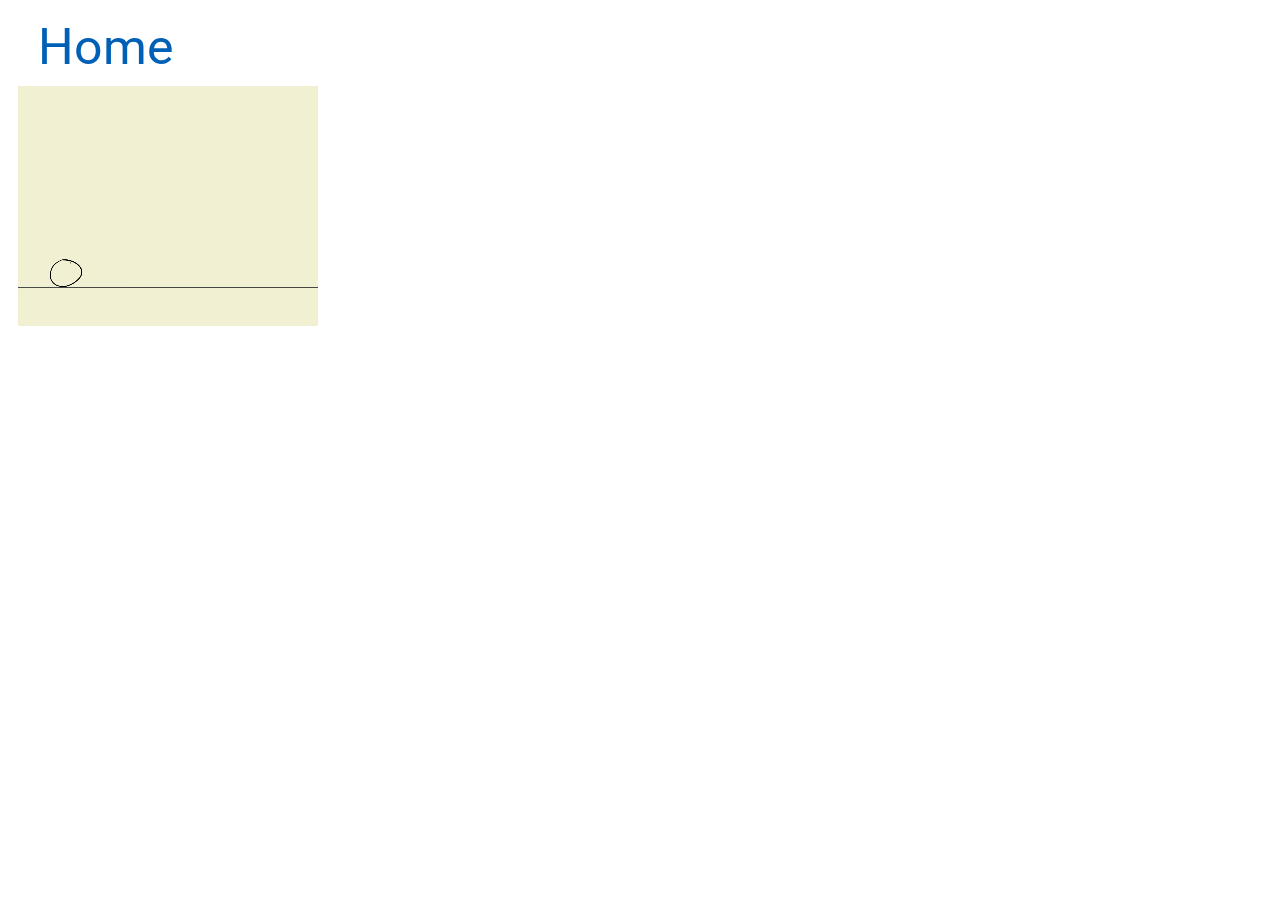
==== animation.html @ 7f8941d8 "new" ====
<!DOCTYPE html>

<html>

<head>
  <title>Jank Animation</title>
  <link rel='stylesheet' type='text/css' href='style.css'>
  <link href='https://fonts.googleapis.com/css?family=Roboto' rel='stylesheet'>
  <link rel="icon" href="favicon.gif" type="image/x-icon">
</head>

<body>
  <a href="index.html" style="display: block; font-size: 50px;">Home</a>
  <video width="320" height="240" autoplay loop="true">
    <source src="giffy2.webm" type="video/webm" >
  Your browser does not support the video tag.
  </video>
</body>

</html>
---- style.css ----
* {
  font-family: Roboto;
  /* font-size: 0px; */
}

body {
  /* background-color: #eeeeee; */
}

a {
  text-decoration: none;
  padding: 10px;
  margin: 0 20px;
  color: #0060B6;
}

.box-holder {
  /* width: 1000px; */
  font-size: 0px;
  /* display: flex; */
  /* flex-flow: column wrap; */
  /* max-height: 1000px; */
}

.mainbox {
  /* max-height: 1000px; */
  /* overflow: visible; */
  /* margin: 0 0 50px 0; */
  transition: max-height 0.5s ease-in-out;
}
.sectionheader {
  cursor: pointer;
  background-color: rgb(240, 240, 240);
  width: 40%;
  padding: 10px 15px 10px;
  border-radius: 3px;

  /* Disable text selection so there's no accidentally highlighting */
  -webkit-touch-callout: none; /* iOS Safari */
  -webkit-user-select: none; /* Safari */
  -khtml-user-select: none; /* Konqueror HTML */
  -moz-user-select: none; /* Firefox */
  -ms-user-select: none; /* Internet Explorer/Edge */
  user-select: none;
  -webkit-tap-highlight-color:  rgba(255, 255, 255, 0);
}

.sectionheader::after {
  content: "\002B";
  float: right;
}

.item-box {
  /* Disable text selection so there's no accidentally highlighting */
  -webkit-touch-callout: none; /* iOS Safari */
  -webkit-user-select: none; /* Safari */
  -khtml-user-select: none; /* Konqueror HTML */
  -moz-user-select: none; /* Firefox */
  -ms-user-select: none; /* Internet Explorer/Edge */
  user-select: none;
  -webkit-tap-highlight-color:  rgba(255, 255, 255, 0);

  cursor: pointer;
  background-color: #dddddd;
  width: 30%;
  padding: 8px 15px;
  margin: 1px;
  font-size: 16px;
  display: inline-block;
}

.active:after {
  content: "\2212";
}

/* #novelty-holder {
  max-height: 500px;
}
#food-holder {
  max-height: 500px;
} */

.descript {
  padding: 5px;
}

@media screen and (min-resolution: 100dpi) {
  .sectionheader {
    width: 90%;
    font-size: 30px;
  }
  .item-box {
    width: 42%;
    font-size: 38px;
    padding: 50px 30px;
  }
  .box-holder {
    width: 100%;
    /* max-height: 3000px; */
  }
  /* #ranged-holder {
    max-height: 1000px;
  }
  #explosives-holder {
    max-height: 500px;
  }
  #novelty-holder {
    max-height: 2000px;
  }
  #food-holder {
    max-height: 1900px;
  } */
  a {
    display: block;
    font-size: 50px;
  }
}
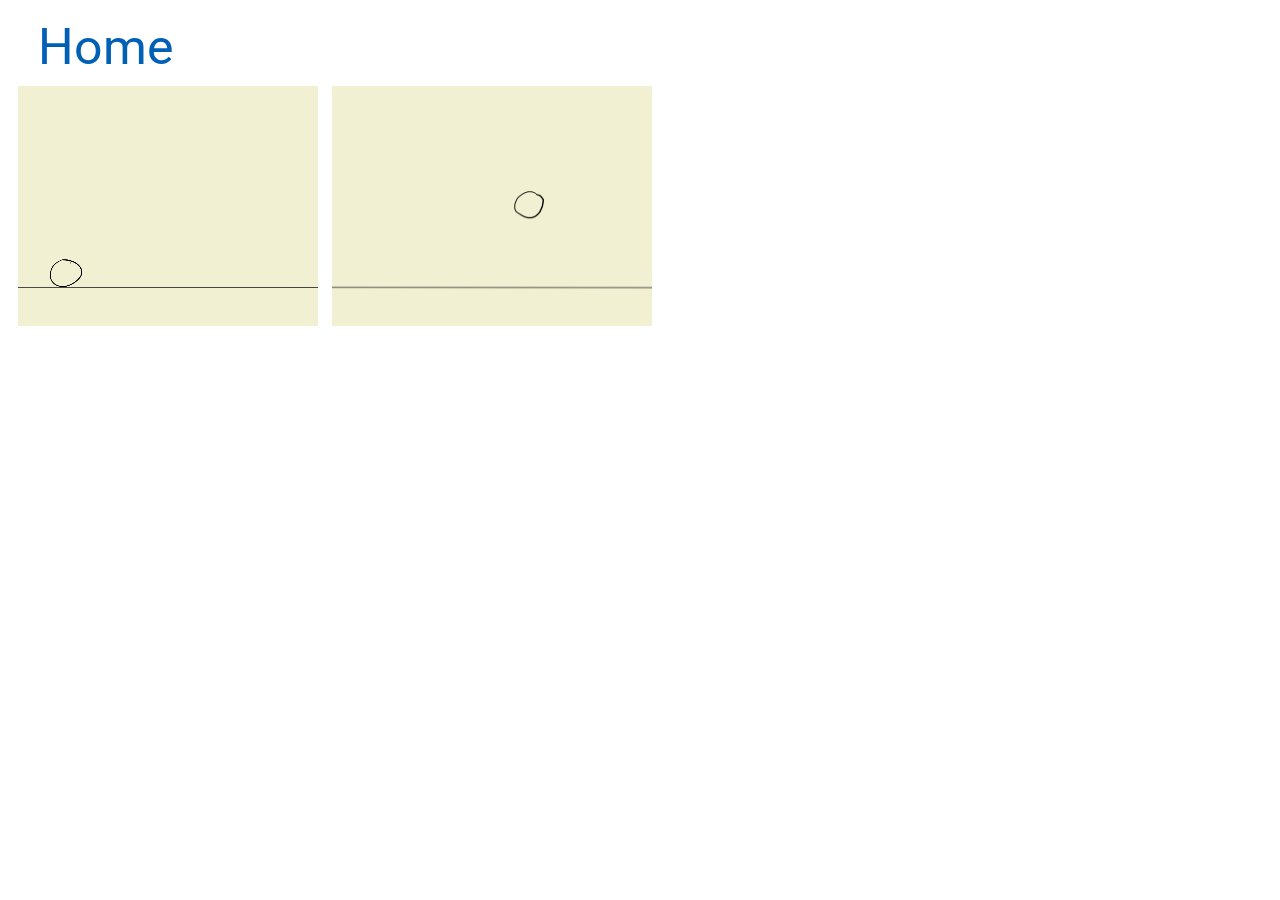
==== commit 0a87be29: "test" ====
--- a/animation.html
+++ b/animation.html
@@ -15,6 +15,7 @@
     <source src="giffy2.webm" type="video/webm" >
   Your browser does not support the video tag.
   </video>
+  <img src="giffy2.gif" alt="giffy" style="width:320px;height:240px;">
 </body>
 
 </html>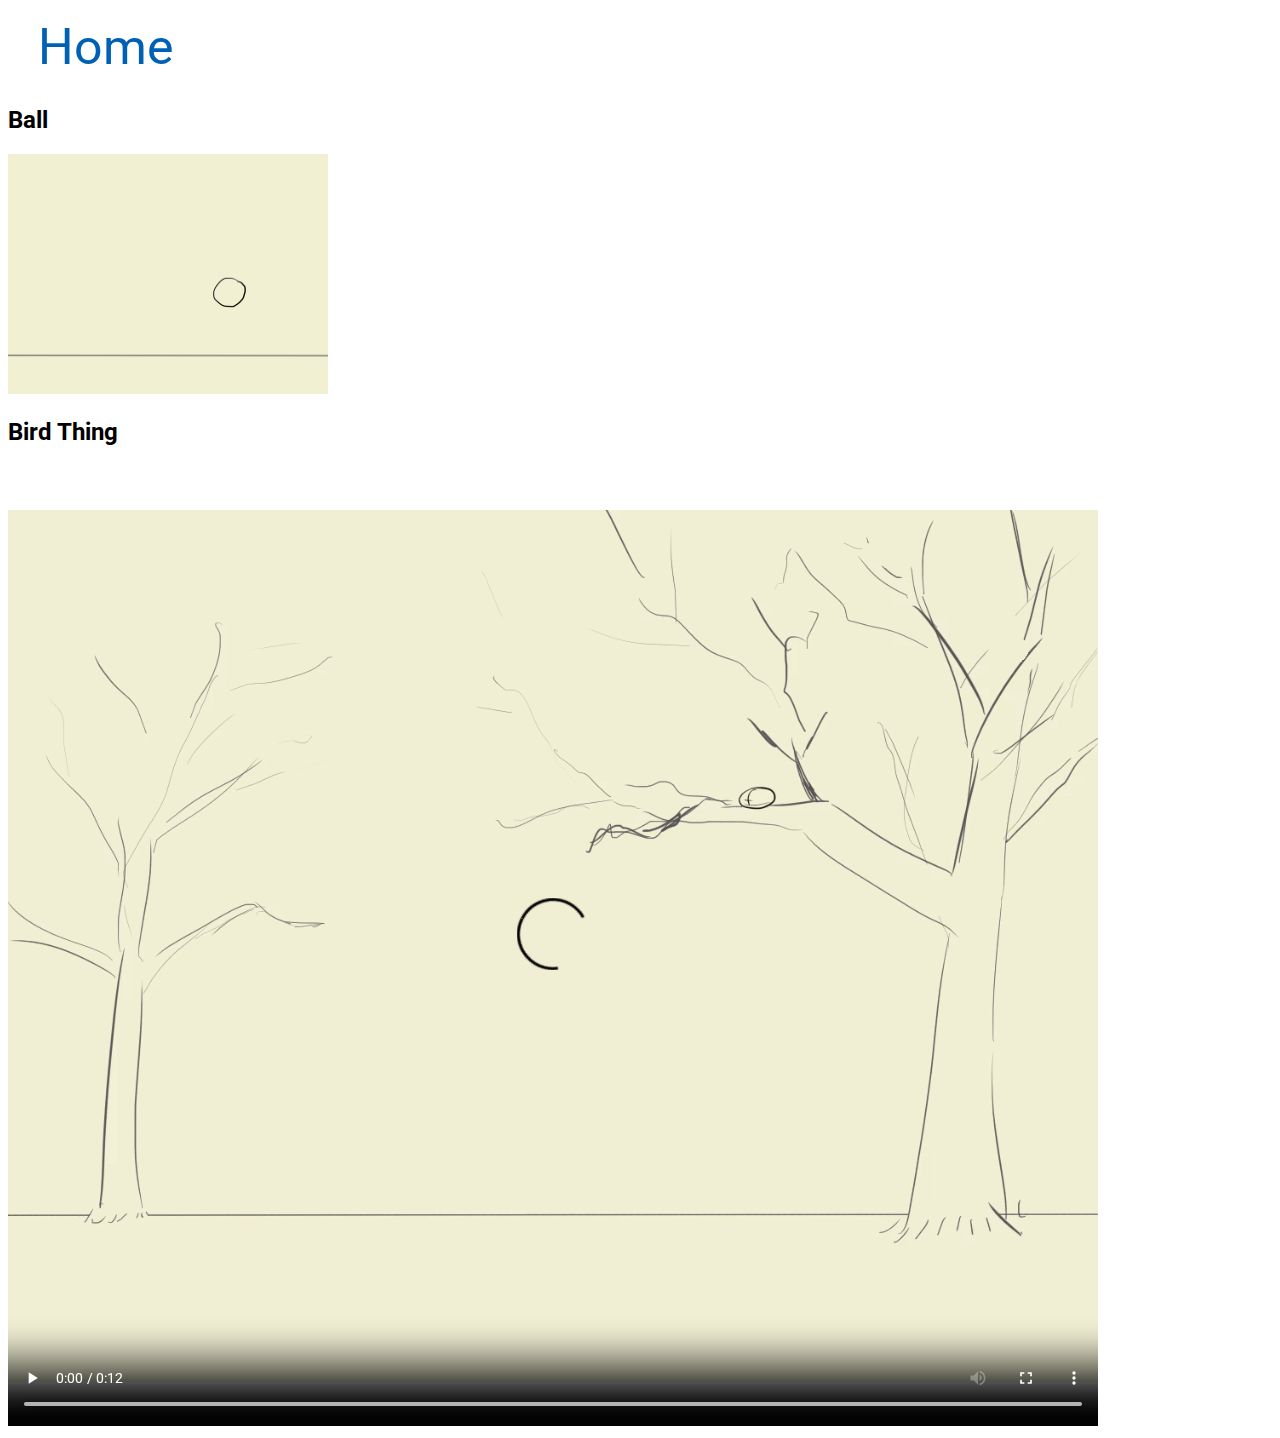
==== commit 5f9f6a30: "test" ====
--- a/animation.html
+++ b/animation.html
@@ -11,11 +11,12 @@
 
 <body>
   <a href="index.html" style="display: block; font-size: 50px;">Home</a>
-  <video width="320" height="240" autoplay loop="true">
-    <source src="giffy2.webm" type="video/webm" >
-  Your browser does not support the video tag.
+  <h2>Ball</h2>
+  <img src="giffy2.gif" alt="giffy" style="width:320px;height:240px;">
+  <h2>Bird Thing</h2>
+  <video width="1090" height="960" controls>
+    <source src="birdimation.mp4" alt="birdimation" style="width:320px;height:240px;">
   </video>
-  <img src="giffy2.gif" alt="giffy" style="width:320px;height:240px;">
 </body>
 
 </html>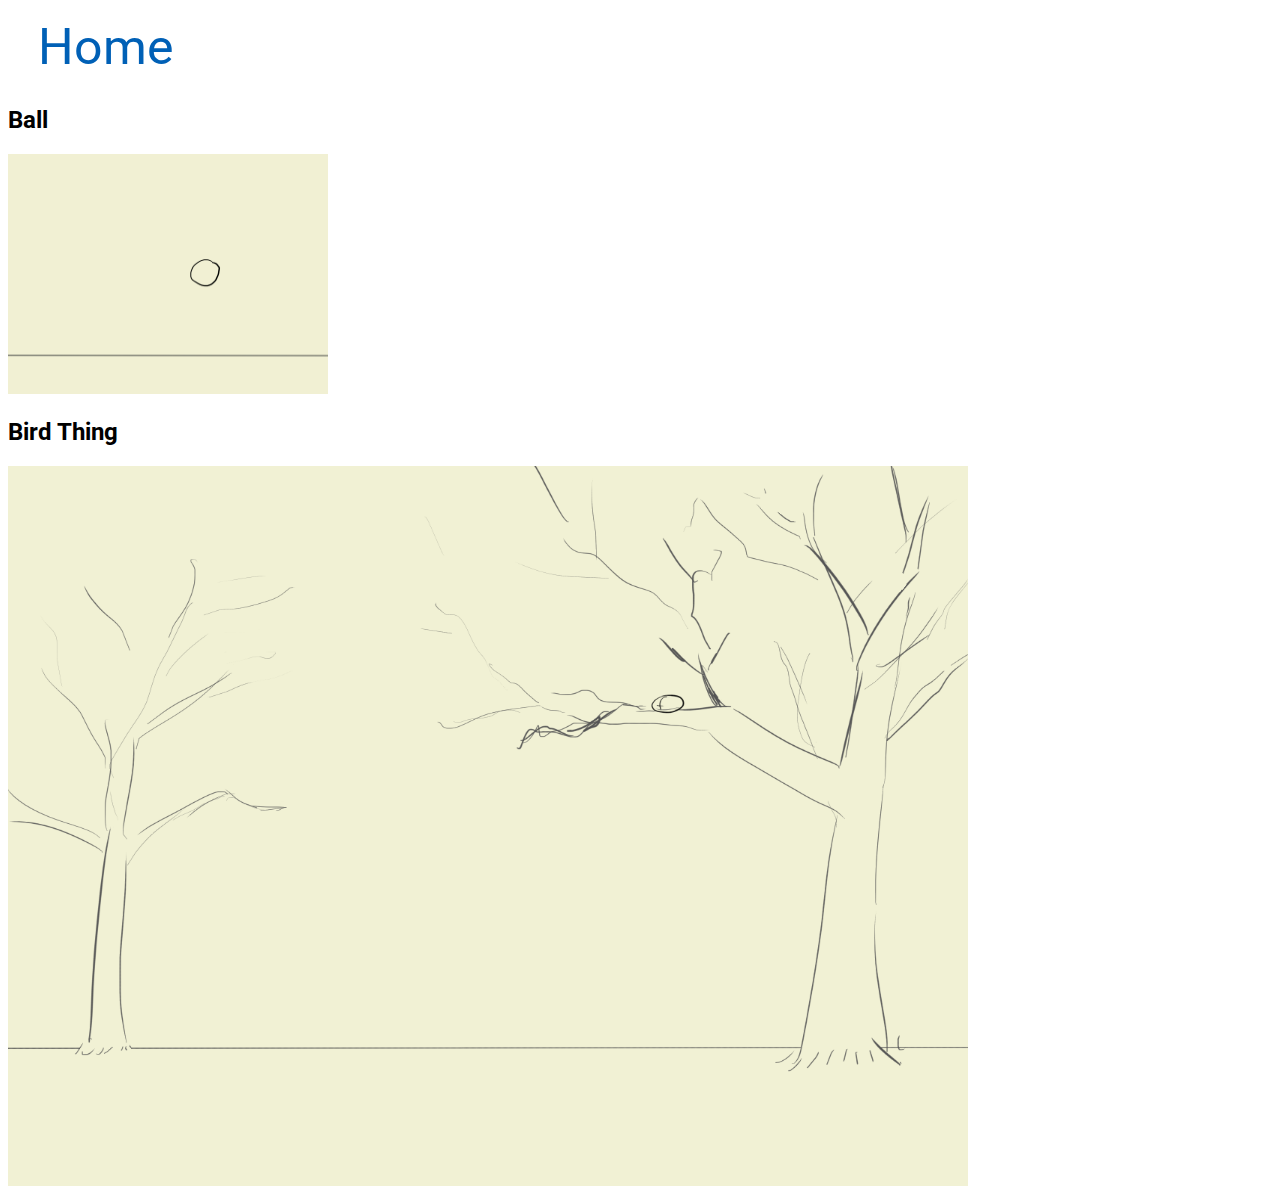
==== commit e2f1ef88: "test" ====
--- a/animation.html
+++ b/animation.html
@@ -14,9 +14,10 @@
   <h2>Ball</h2>
   <img src="giffy2.gif" alt="giffy" style="width:320px;height:240px;">
   <h2>Bird Thing</h2>
-  <video width="1090" height="960" controls>
-    <source src="birdimation.mp4" alt="birdimation" style="width:320px;height:240px;">
-  </video>
+  <img src="birdimation2.gif" alt="birdimation" style="width:960px;height:720px;">
+  <!-- <video width="1090" height="960" controls> -->
+  <!-- <source src="birdimation.mp4" alt="birdimation" style="width:320px;height:240px;"> -->
+  <!-- </video> -->
 </body>
 
 </html>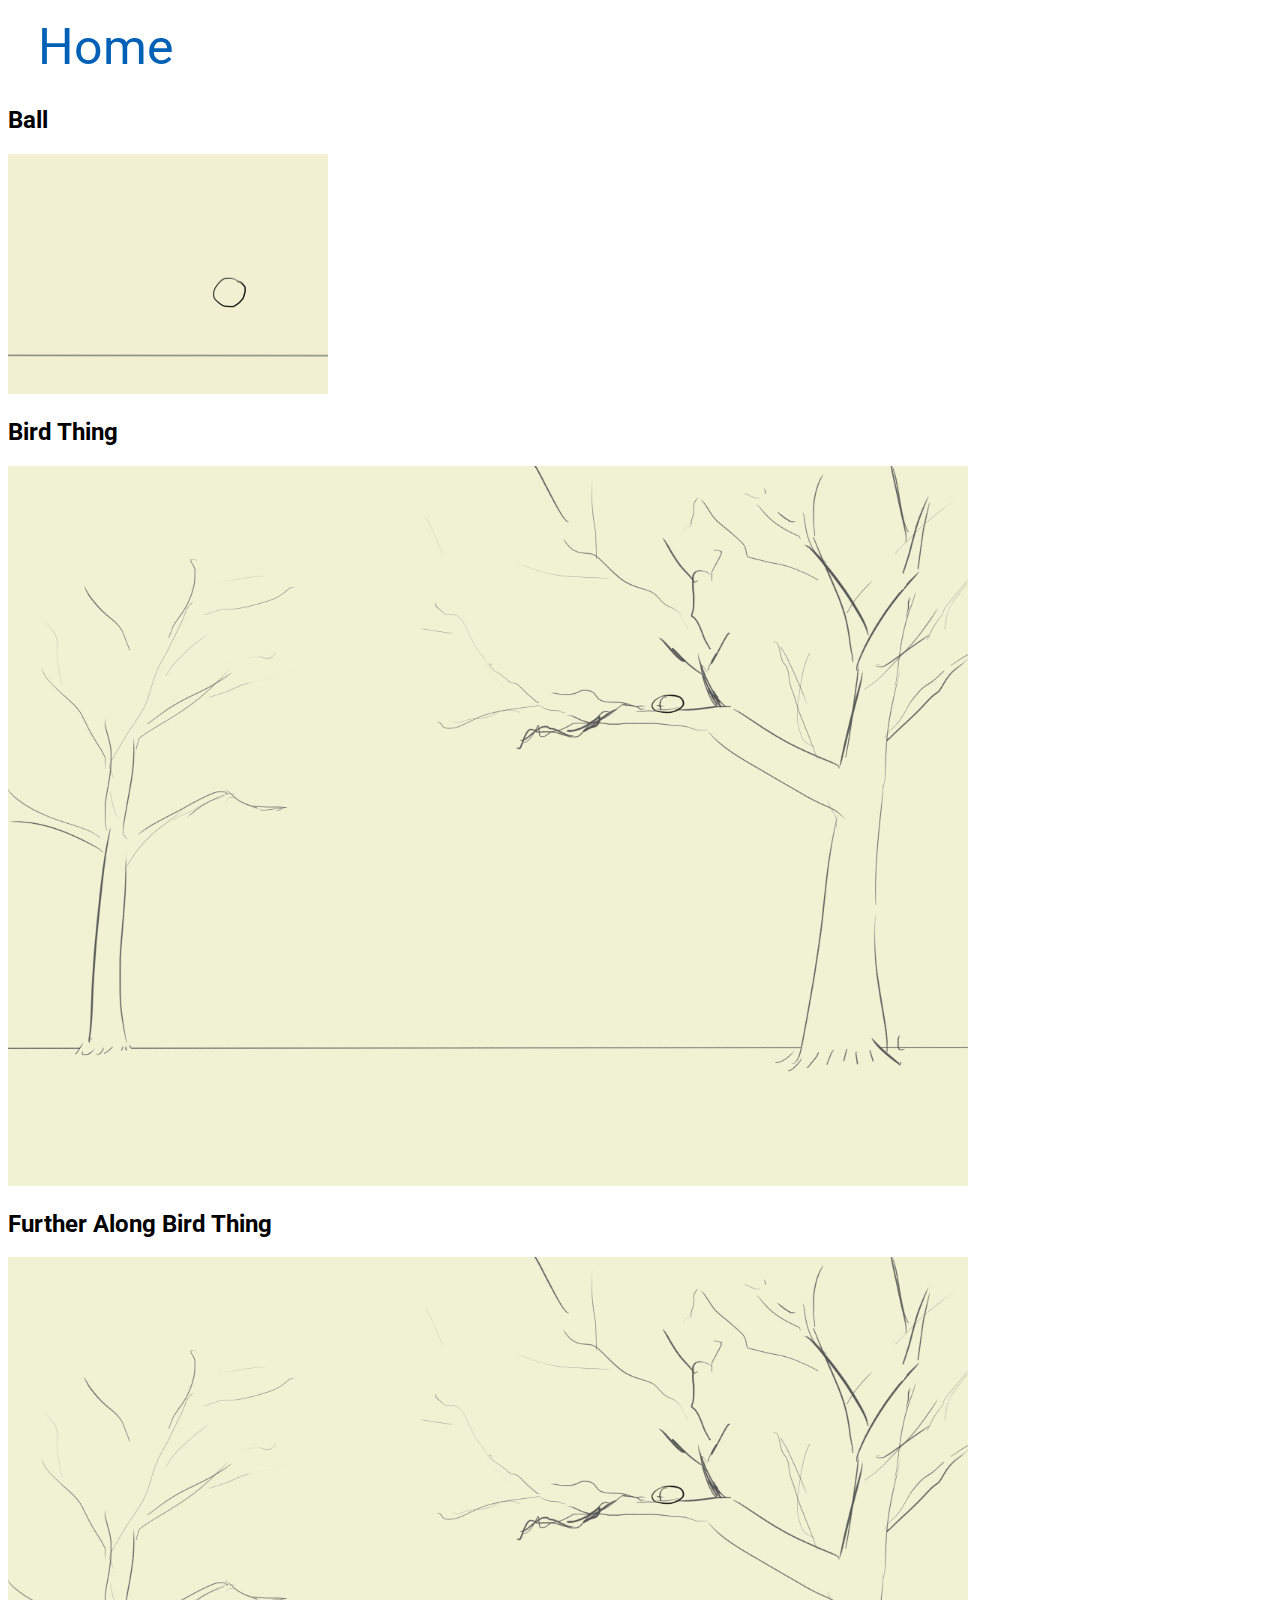
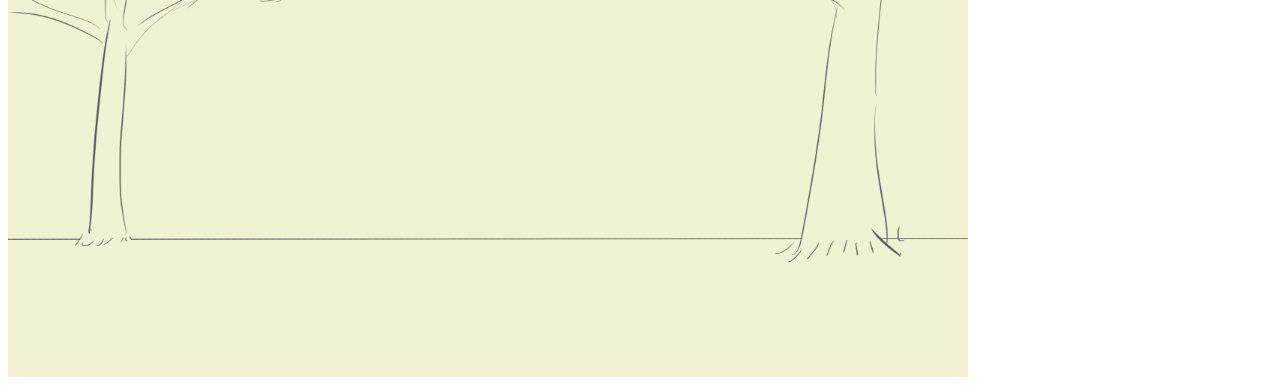
==== commit 320be0fc: "test" ====
--- a/animation.html
+++ b/animation.html
@@ -15,6 +15,8 @@
   <img src="giffy2.gif" alt="giffy" style="width:320px;height:240px;">
   <h2>Bird Thing</h2>
   <img src="birdimation2.gif" alt="birdimation" style="width:960px;height:720px;">
+  <h2>Further Along Bird Thing</h2>
+  <img src="birdimation.gif" alt="birdimation" style="width:960px;height:720px;">
   <!-- <video width="1090" height="960" controls> -->
   <!-- <source src="birdimation.mp4" alt="birdimation" style="width:320px;height:240px;"> -->
   <!-- </video> -->
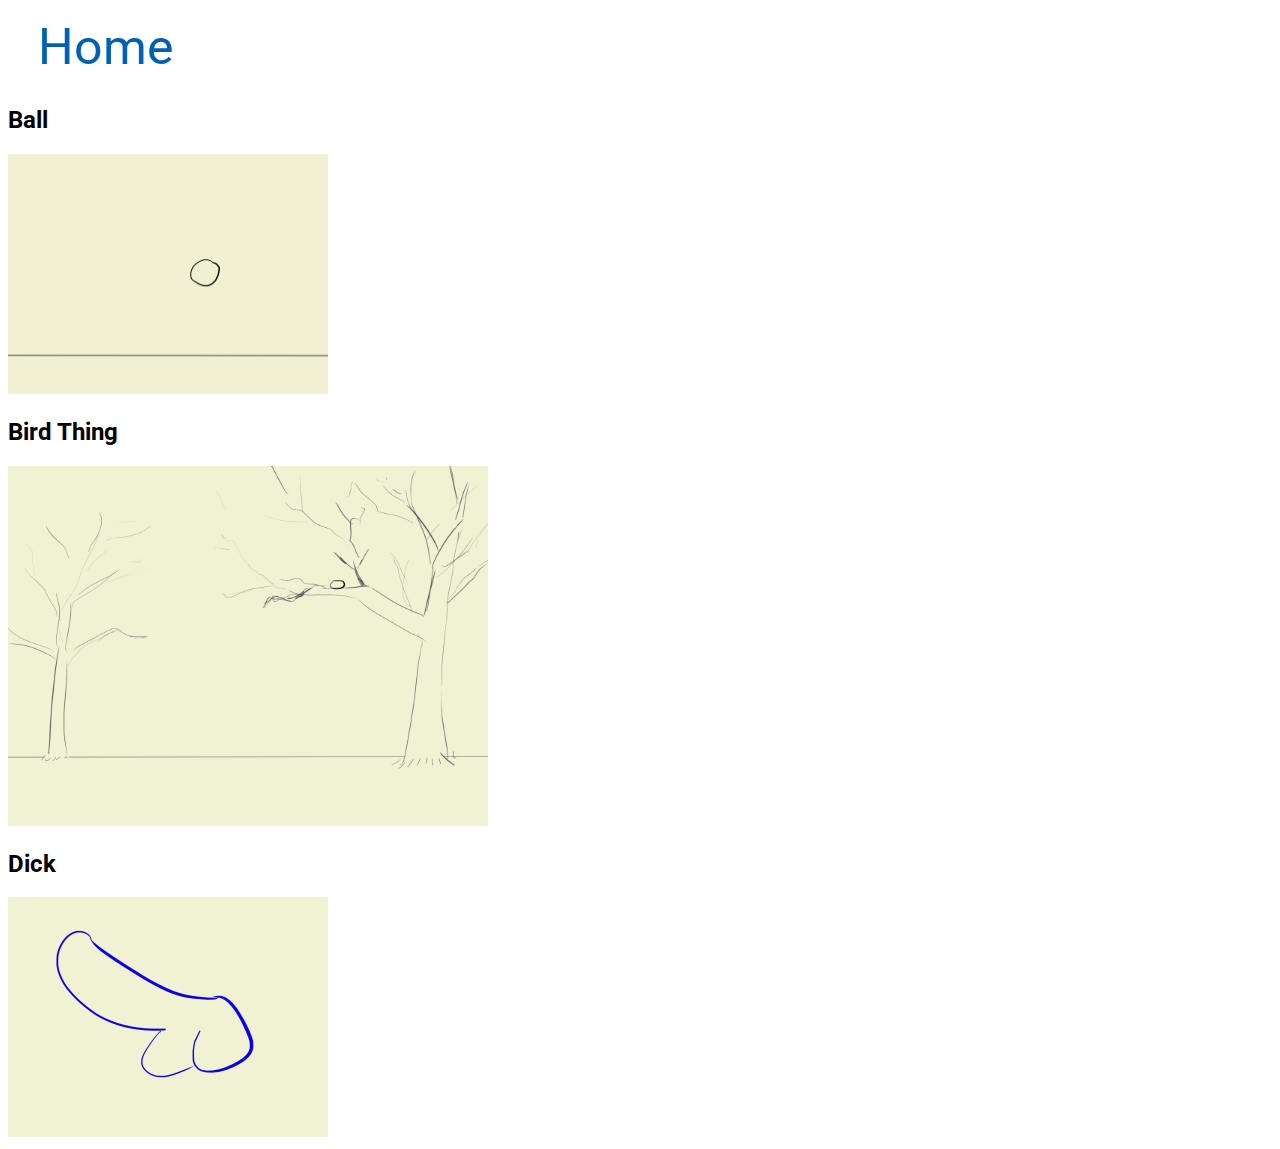
==== commit cbcc4239: "test" ====
--- a/animation.html
+++ b/animation.html
@@ -14,12 +14,13 @@
   <h2>Ball</h2>
   <img src="giffy2.gif" alt="giffy" style="width:320px;height:240px;">
   <h2>Bird Thing</h2>
-  <img src="birdimation2.gif" alt="birdimation" style="width:960px;height:720px;">
-  <h2>Further Along Bird Thing</h2>
-  <img src="birdimation.gif" alt="birdimation" style="width:960px;height:720px;">
+  <!-- <img src="birdimation2.gif" alt="birdimation" style="width:960px;height:720px;"> -->
+  <!-- <h2>Further Along Bird Thing</h2> -->
+  <img src="birdimation.gif" alt="birdimation" style="width:480px;height:360px;">
   <!-- <video width="1090" height="960" controls> -->
   <!-- <source src="birdimation.mp4" alt="birdimation" style="width:320px;height:240px;"> -->
   <!-- </video> -->
-</body>
+  <h2>Dick</h2>
+  <img src="dicc2.gif" alt="dicc" style="width:320px;height:240px;" </body>
 
 </html>